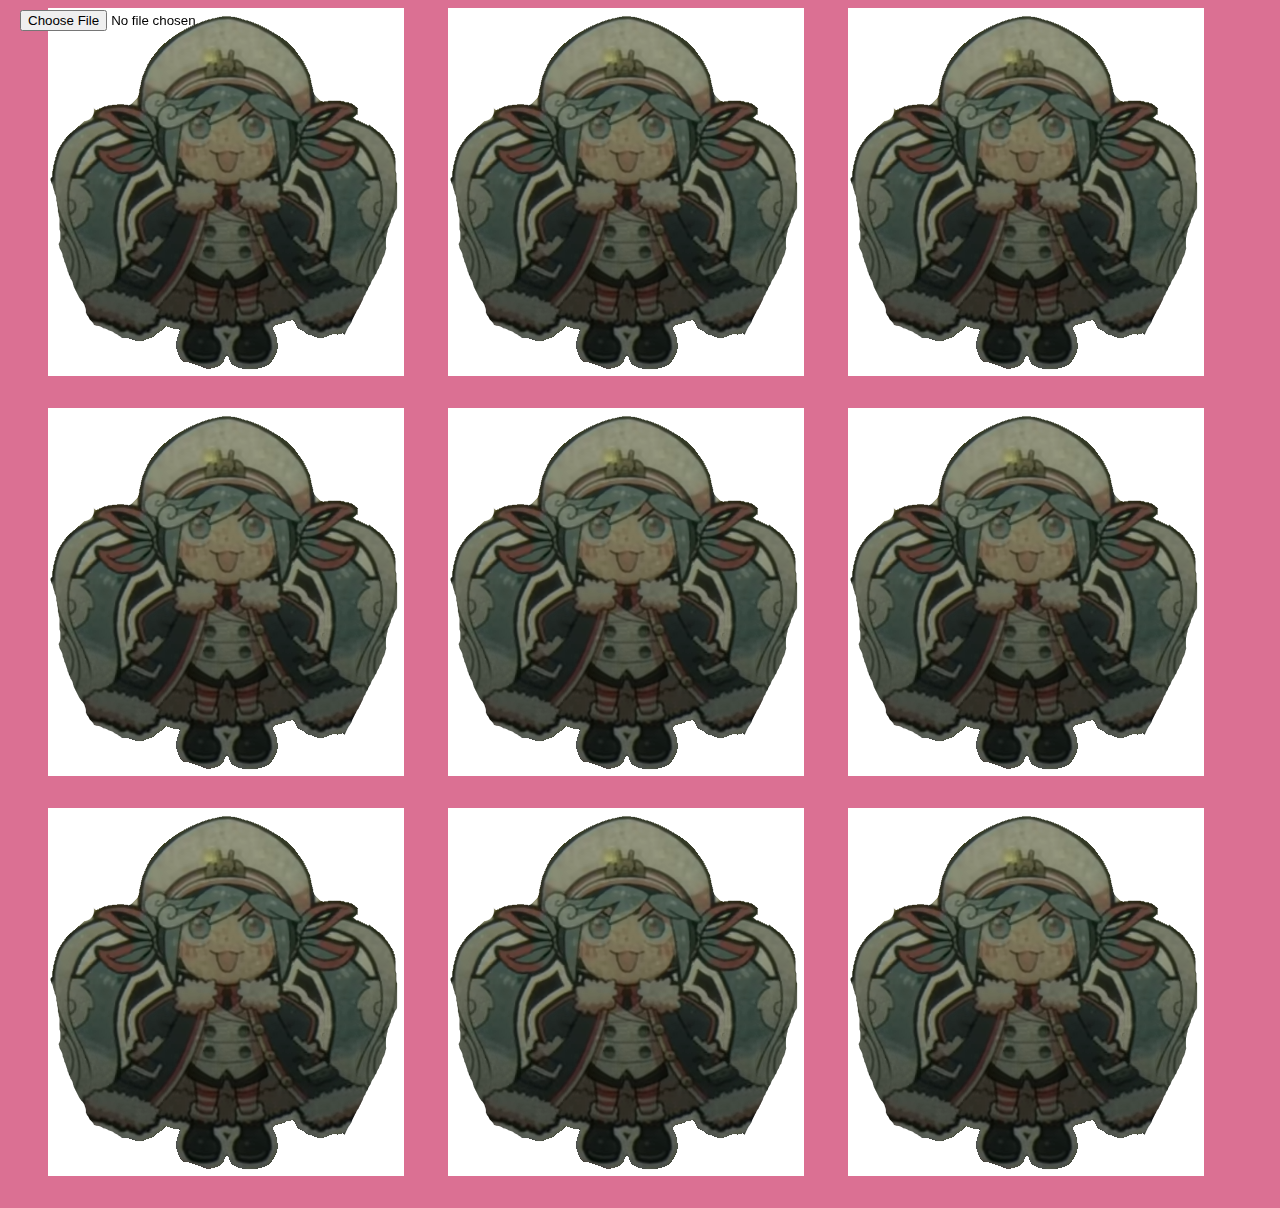
==== playable.html @ 59e3ab88 "." ====
<!DOCTYPE html>
<html lang="en">
<head>
    <meta charset="UTF-8">
    <meta http-equiv="X-UA-Compatible" content="IE=edge">
    <meta name="viewport" content="width=device-width, initial-scale=1.0">
    <title>Document</title>
    <link rel="stylesheet" href="./css/style.css">
</head>
<body class="body-playable">
    <header>
        <div id="player" class="youtube-veiwer"></div>
        
        <input type="file" id="noteData" accept=".txt">
        
    </header>
    <main>
        <div class="first">
            <div class="character sub">
                <img src="./img/chactor/front/snowmiku-front.png" alt="">
            </div>
            <div class="character sub">
                <img src="./img/chactor/front/snowmiku-front.png" alt="">
            </div>
            <div class="character sub">
                <img src="./img/chactor/front/snowmiku-front.png" alt="">
            </div>
        </div>
        
        <div class="second">
            <div class="character sub">
                <img src="./img/chactor/front/snowmiku-front.png" alt="">
            </div>
            <div class="character main">
                <img src="./img/chactor/front/snowmiku-front.png" alt="">
            </div>
            <div class="character sub">
                <img src="./img/chactor/front/snowmiku-front.png" alt="">
            </div>
        </div>

        <div class="third">
            <div class="character sub">
                <img src="./img/chactor/front/snowmiku-front.png" alt="">
            </div>
            <div class="character sub">
                <img src="./img/chactor/front/snowmiku-front.png" alt="">
            </div>
            <div class="character sub">
                <img src="./img/chactor/front/snowmiku-front.png" alt="">
            </div>
        </div>
    </main>
    <footer></footer>

    <script src="./js/SetVariables.js"></script>
    <script src="./js/Call-Youtube.js"></script>
    <script src="./js/ChangeImg.js"></script>
    <script src="./js/PlayerControl.js"></script>

</body>
</html>
---- css/style.css ----
/*settings*/

/*page*/
@import "./page/playable.css";
/*componenet*/
@import "./component/youtube-locate.css";
@import "./component/character.css";
@import "./component/note_data.css";

body {

    height: 90vh;
    width: 100%;
    
    /*
    display: flex;
    align-items: center;
    justify-content: center;
    */

}
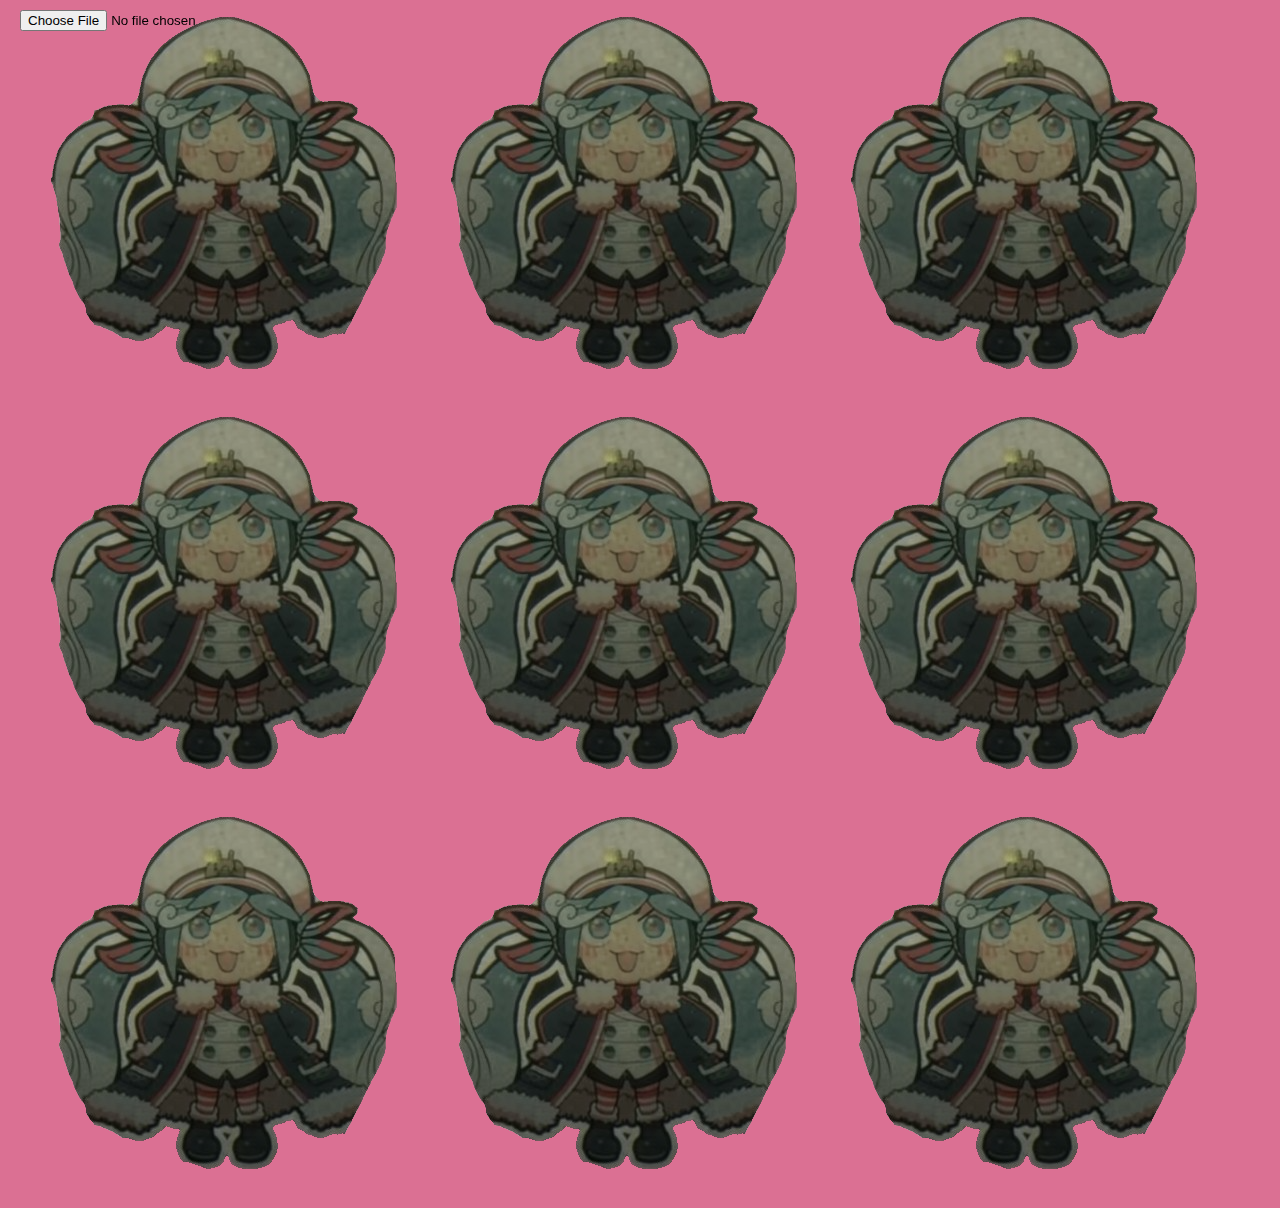
==== commit 1d752a09: "." ====
--- a/playable.html
+++ b/playable.html
@@ -57,6 +57,8 @@
     <script src="./js/Call-Youtube.js"></script>
     <script src="./js/ChangeImg.js"></script>
     <script src="./js/PlayerControl.js"></script>
-
+    <script src="./js/BeatControl.js"></script>
+    <script src="./js/BotControl.js"></script>
+ 
 </body>
 </html>